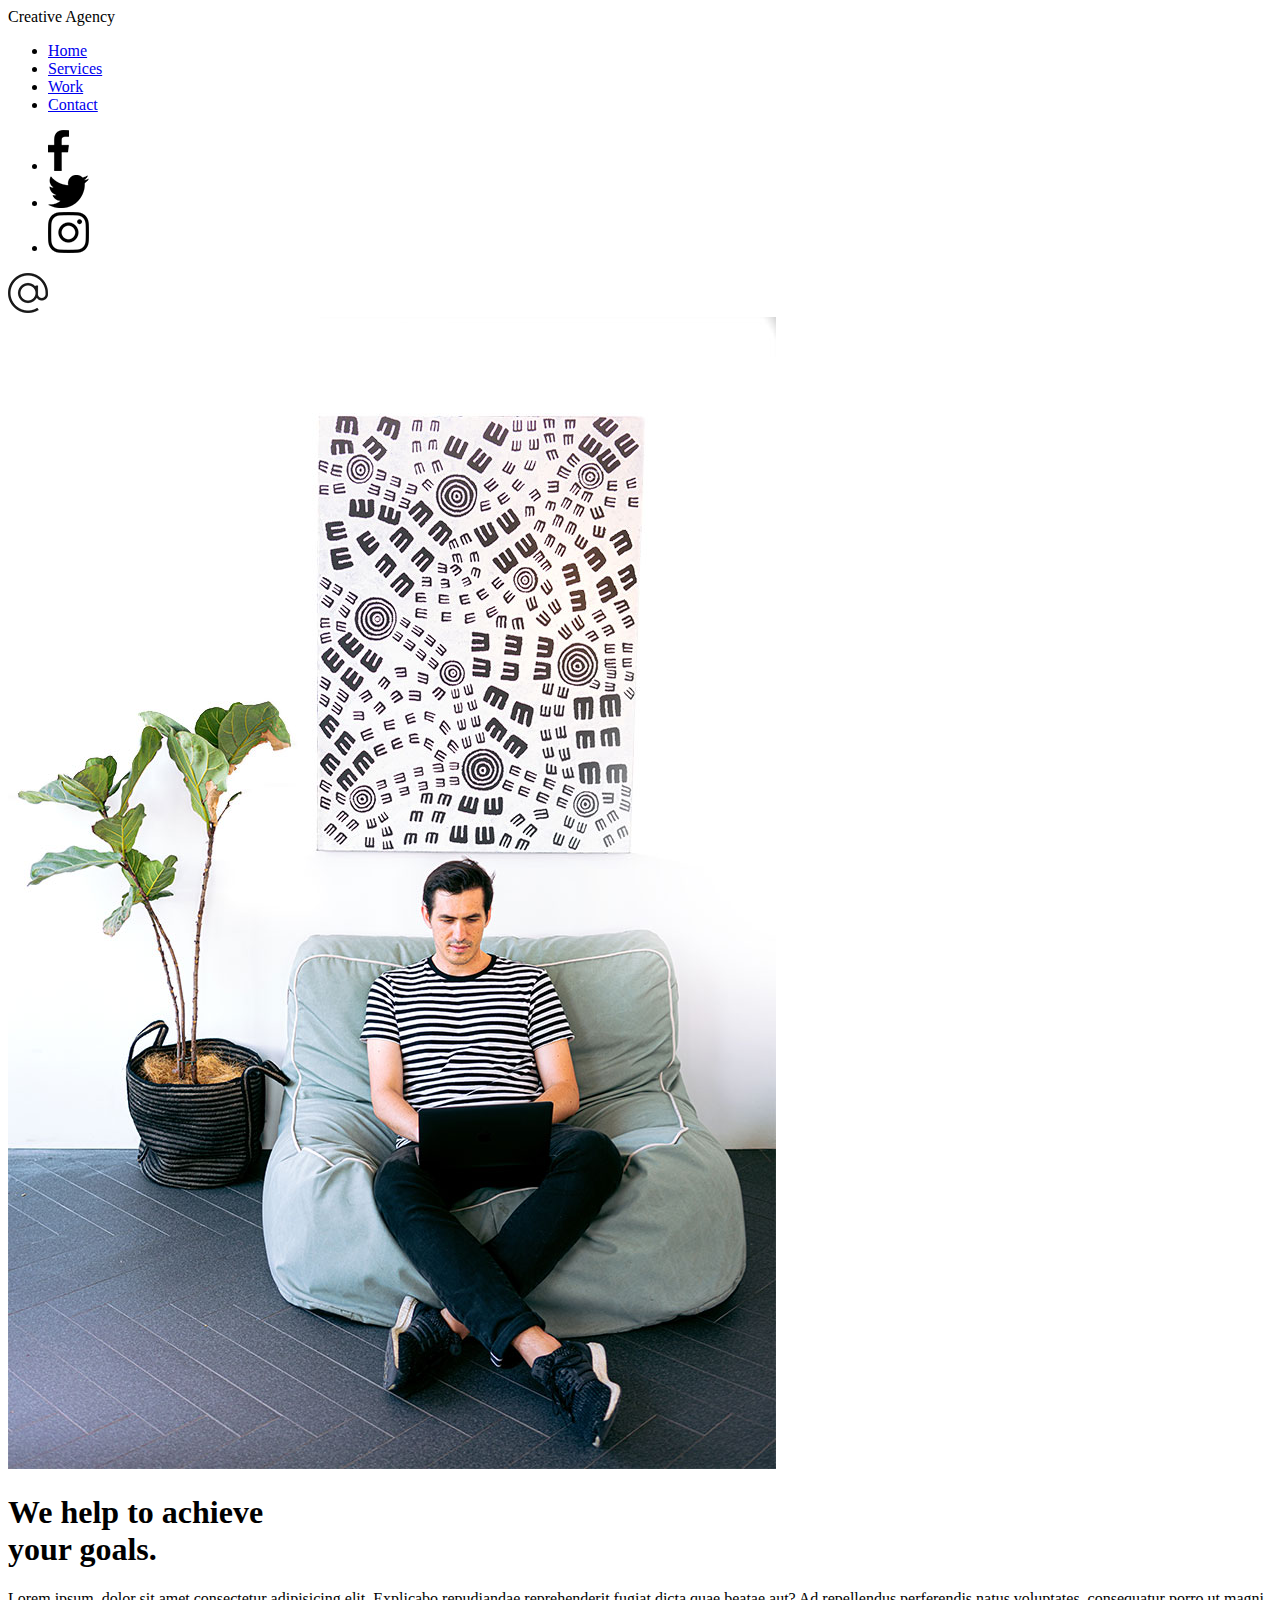
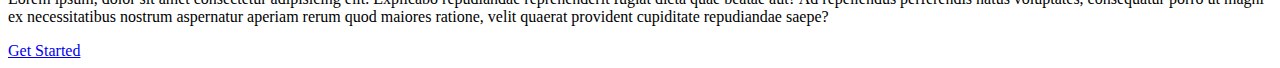
==== index.html @ 38ff425a "index.html" ====
<!DOCTYPE html>
<html lang="en">
<head>
  <meta charset="UTF-8">
  <meta http-equiv="X-UA-Compatible" content="IE=edge">
  <meta name="viewport" content="width=device-width, initial-scale=1.0">
  <title>Creative Agency</title>
  <link rel="stylesheet" href="css/style.css">
</head>
<body>
  <header>
    <div class="logo">Creative Agency</div>
    <div class="tooggle"></div>
    <div class="navigation">
      <ul>
        <li><a href="index.html">Home</a></li>
        <li><a href="services.html">Services</a></li>
        <li><a href="work.html">Work</a></li>
        <li><a href="contact.html">Contact</a></li>
      </ul>
      <div class="social-bar">
        <ul>
          <li>
            <a href="https://facebook.com">
              <img src="images/facebook.png" target="_blank" alt="">
            </a>
          </li>
          <li>
            <a href="https://twitter.com">
              <img src="images/twitter.png" target="_blank" alt="">
            </a>
          </li>
          <li>
            <a href="https://intagram.com">
              <img src="images/instagram.png" target="_blank" alt="">
            </a>
          </li>
        </ul>
        <a href="mailto:you@mail.com" class="email-icon">
          <img src="images/email.png" alt="">
        </a>
    </div>
    </div>
  </header>

  <section>
    <img src="images/home-img.jpg" class="home-img" alt="">
    <div class="home-content">
      <h1>We help to achieve <br> your goals.</h1>
      <p>Lorem ipsum, dolor sit amet consectetur adipisicing elit. Explicabo repudiandae reprehenderit fugiat dicta quae beatae aut? Ad repellendus perferendis natus voluptates, consequatur porro ut magni ex necessitatibus nostrum aspernatur aperiam rerum quod maiores ratione, velit quaerat provident cupiditate repudiandae saepe?</p>
      <a href="contact.html" class="btn">Get Started</a>
    </div>
  </section>

  
</body>
<script src="js/script.js"></script>
</html>
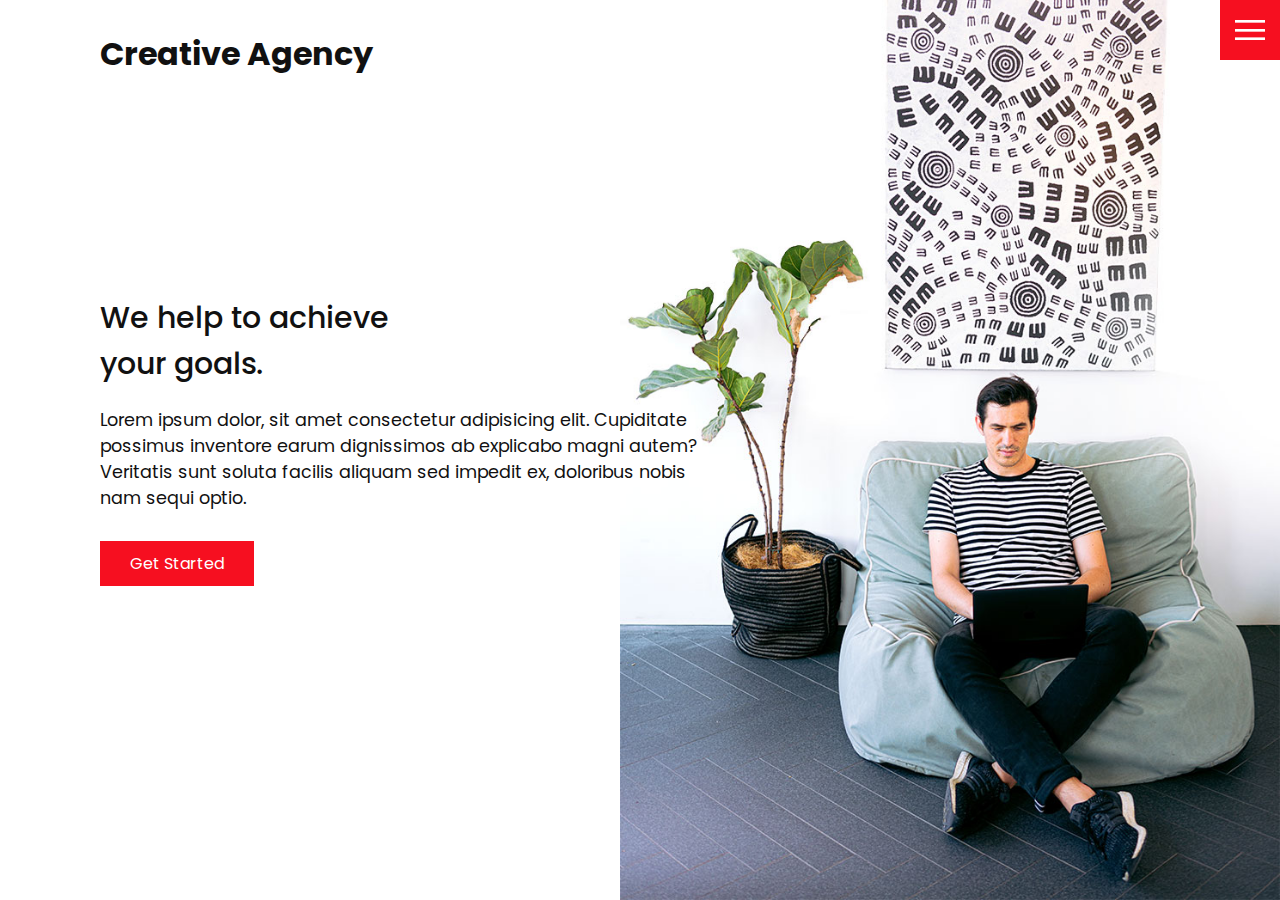
==== commit cc75daa7: "home css i responsive + js" ====
--- a/index.html
+++ b/index.html
@@ -10,7 +10,7 @@
 <body>
   <header>
     <div class="logo">Creative Agency</div>
-    <div class="tooggle"></div>
+    <div class="toggle"></div>
     <div class="navigation">
       <ul>
         <li><a href="index.html">Home</a></li>
@@ -47,7 +47,7 @@
     <img src="images/home-img.jpg" class="home-img" alt="">
     <div class="home-content">
       <h1>We help to achieve <br> your goals.</h1>
-      <p>Lorem ipsum, dolor sit amet consectetur adipisicing elit. Explicabo repudiandae reprehenderit fugiat dicta quae beatae aut? Ad repellendus perferendis natus voluptates, consequatur porro ut magni ex necessitatibus nostrum aspernatur aperiam rerum quod maiores ratione, velit quaerat provident cupiditate repudiandae saepe?</p>
+      <p>Lorem ipsum dolor, sit amet consectetur adipisicing elit. Cupiditate possimus inventore earum dignissimos ab explicabo magni autem? Veritatis sunt soluta facilis aliquam sed impedit ex, doloribus nobis nam sequi optio.</p>
       <a href="contact.html" class="btn">Get Started</a>
     </div>
   </section>
--- a/css/style.css
+++ b/css/style.css
@@ -0,0 +1,182 @@
+@import url('https://fonts.googleapis.com/css2?family=Poppins:wght@200;300;400;500;600;700;800;900&display=swap');
+
+:root {
+  --primary-color: #f60f20;
+}
+
+/* BASE STYLES */
+* {
+  padding: 0;
+  margin: 0;
+  box-sizing: border-box;
+}
+
+html, 
+body {
+  font-family: 'Poppins', sans-serif;
+  color: #111;
+  /* font-size: 16px; default */
+}
+
+h1 {
+  font-size: 30px;
+  font-weight: 500;
+}
+
+p {
+  margin: 20px 0 10px;
+  font-size: 1.1rem;
+}
+
+section {
+  display: flex;
+  height: 100vh;
+  align-items: center;
+  padding: 100px;
+}
+
+/* BUTTON */
+.btn {
+  cursor: pointer;
+  display: inline-block;
+  background: var(--primary-color);
+  color: #fff;
+  text-decoration: none;
+  padding: 10px 30px;
+  margin: 20px 0;
+  border: 0;
+}
+
+.btn:hover {
+  transform: scale(0.98);
+}
+
+.logo {
+  position: absolute;
+  top: 30px;
+  left: 100px;
+  font-size: 2rem;
+  font-weight: 700;
+  z-index: 20;
+}
+
+/* TOGGLE */
+.toggle {
+  position: fixed;
+  top: 0;
+  right: 0;
+  width: 60px;
+  height: 60px;
+  background: var(--primary-color) url(../images/menu.png);
+  background-size: 30px;
+  background-repeat: no-repeat;
+  background-position: center;
+  z-index: 20;
+  cursor: pointer;
+}
+
+.toggle.active {
+  background: var(--primary-color) url(../images/close.png);
+  background-size: 25px;
+  background-repeat: no-repeat;
+  background-position: center;
+}
+
+/* NAVIGATION */
+.navigation {
+  position: fixed;
+  top: 0;
+  left: 100%;
+  width: 100%;
+  height: 100%;
+  background: #fff;
+  z-index: 15;
+  display: flex;
+  justify-content: center;
+  align-items: center;
+}
+
+.navigation.active {
+  left: 0;
+}
+
+.navigation ul {
+  position: relative;
+}
+
+.navigation ul li {
+  position: relative;
+  list-style: none;
+  text-align: center;
+}
+
+.navigation ul li a {
+  font-size: 2.2rem;
+  color: #111;
+  text-decoration: none;
+  font-weight: 300;
+}
+
+.navigation ul li a:hover {
+  color: var(--primary-color)
+}
+
+.navigation .social-bar {
+  position: absolute;
+  top: 0;
+  left: 0;
+  width: 60px;
+  height: 100%;
+  display: flex;
+  justify-content: center;
+  align-items: center;
+}
+
+.navigation .social-bar a {
+  display: inline-block;
+  transform: scale(0.5);
+}
+
+.navigation .email-icon {
+  position: absolute;
+  bottom: 20px;
+  transform: scale(0.5);
+}
+
+/* HOMEPAGE */
+.home-content {
+  position: relative;
+  z-index: 10;
+  max-width: 600px;
+}
+
+.home-img {
+  position: absolute;
+  bottom: 0;
+  right: 0;
+  height: 110%;
+}
+
+/* RESPONSIVE */
+@media(max-width: 1068px) {
+  .home-img {
+    display: none;
+  }
+
+  .logo {
+    top: 10px;
+    left: 40px;
+    font-size: 1.5rem;
+  }
+
+  section {
+    padding: 100px 40px;
+  }
+
+  .navigation ul li a {
+    font-size: 2rem;
+  }
+}
+
+
+
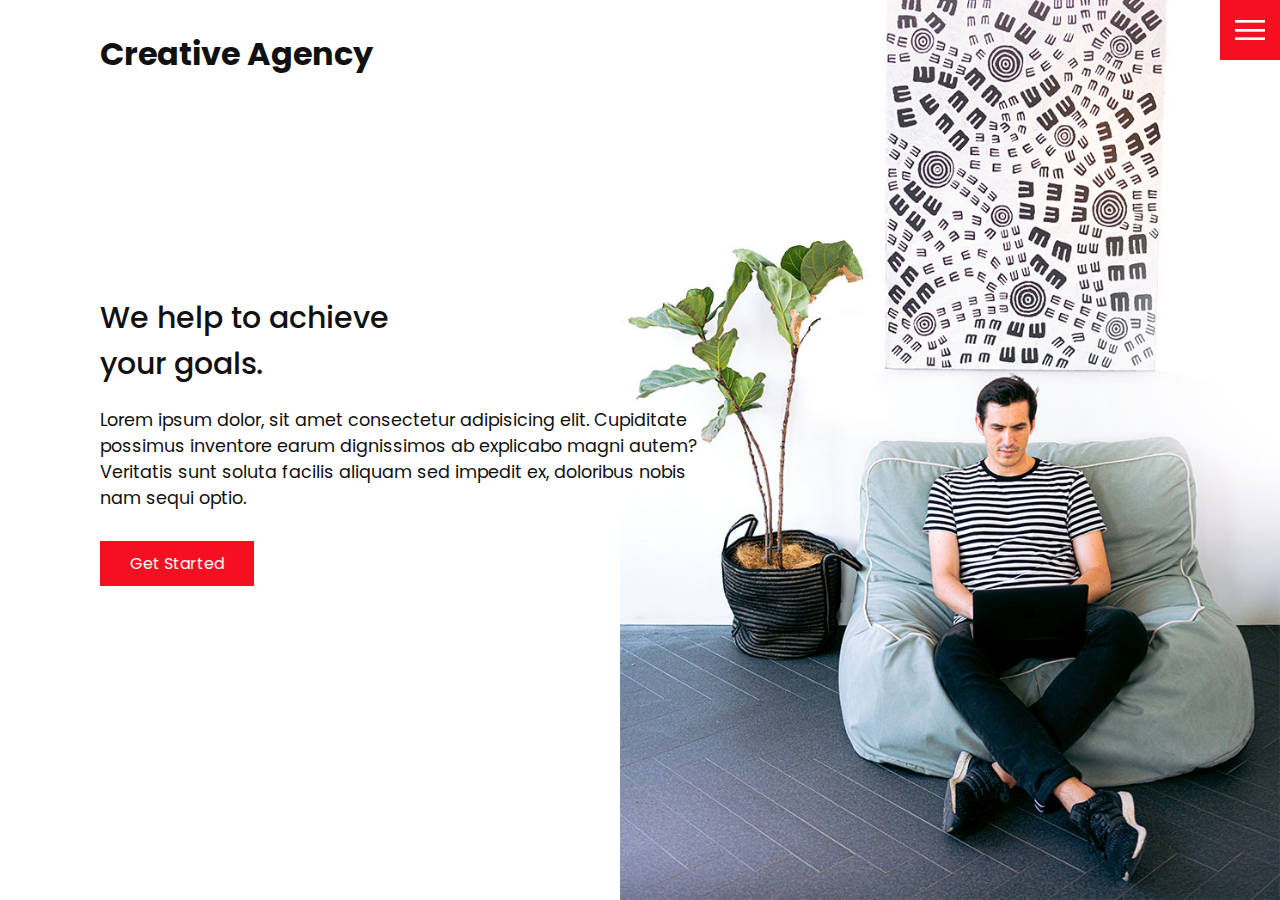
==== commit c17926cf: "ispravke kod <section> i services.html" ====
--- a/index.html
+++ b/index.html
@@ -43,7 +43,7 @@
     </div>
   </header>
 
-  <section>
+  <section class="home">
     <img src="images/home-img.jpg" class="home-img" alt="">
     <div class="home-content">
       <h1>We help to achieve <br> your goals.</h1>
--- a/css/style.css
+++ b/css/style.css
@@ -30,9 +30,16 @@
 
 section {
   display: flex;
+  flex-direction: column;
   height: 100vh;
   align-items: center;
   padding: 100px;
+  margin-top: 60px;
+}
+
+section.home {
+  flex-direction: row;
+  margin-top: 0;
 }
 
 /* BUTTON */
